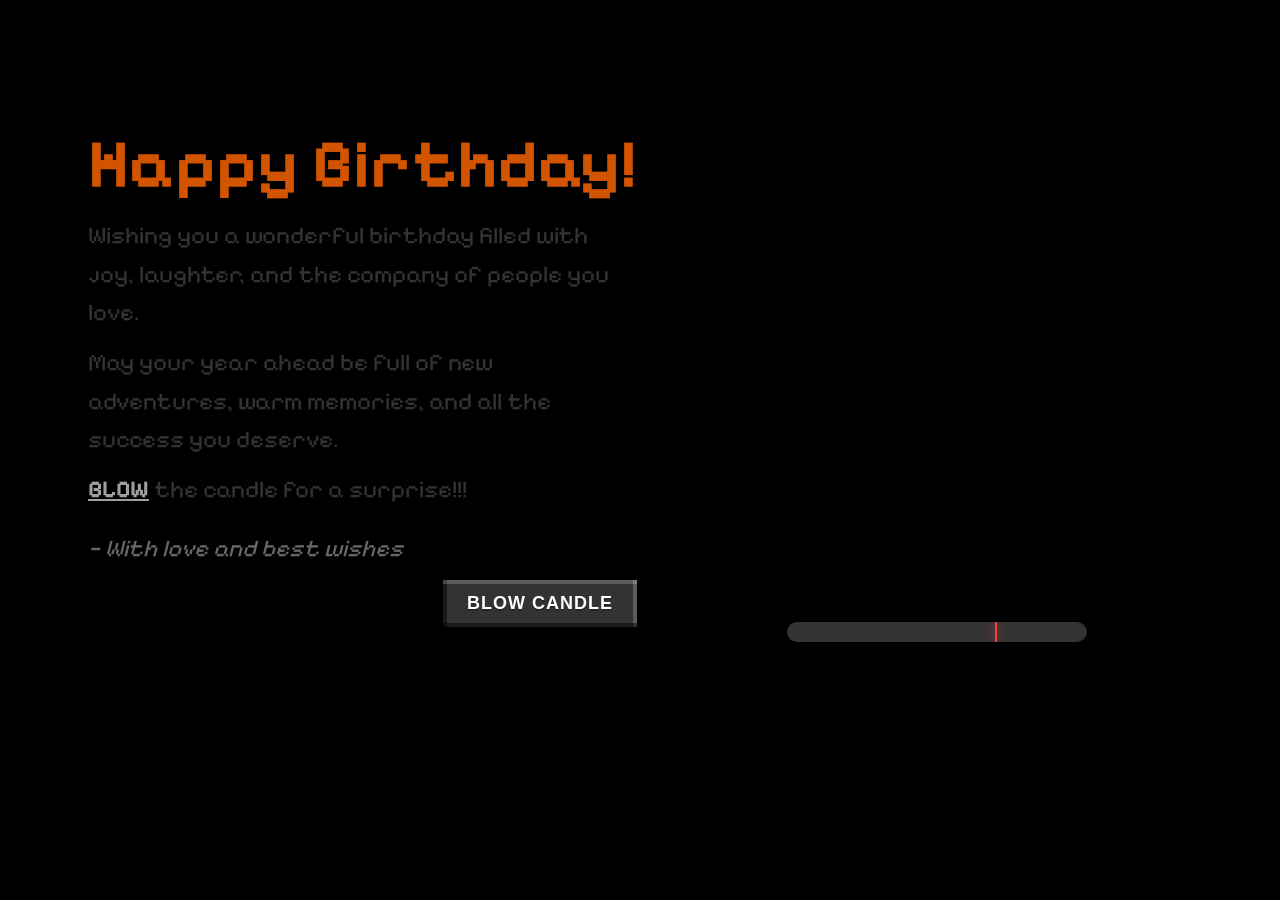
==== index.html @ cc9d5274 "Rename birthdayindex.html to index.html trying something" ====
<!DOCTYPE html>
<html lang="en">
<head>
	<meta charset="utf-8" />
	<meta name="viewport" content="width=device-width, initial-scale=1" />
	<link rel="preconnect" href="https://fonts.googleapis.com">
	<link rel="preconnect" href="https://fonts.gstatic.com" crossorigin>
	<link href="https://fonts.googleapis.com/css2?family=Pixelify+Sans:wght@400..700&display=swap" rel="stylesheet">
	<title>Happy Birthday!</title>
	<link rel="stylesheet" href="main.css" />
</head>
<body>
	<div class="container">
		<div class="text">
			<h1>Happy Birthday!</h1>
			<p>Wishing you a wonderful birthday filled with joy, laughter, and the company of people you love.</p>
			<p>May your year ahead be full of new adventures, warm memories, and all the success you deserve.</p>
			<p><u>BLOW</u> the candle for a surprise!!!</p>
			<p class="signature">— With love and best wishes</p>
			<div class="controls">
				<button id="startButton" onclick="startMeasuringVolume()">Blow Candle</button>
			</div>
		</div>
		<div class="video">
			<video id="video" width="510" height="510" autoplay muted loop>
				<source src="cake base looping.mp4" type="video/mp4" />
				Your browser does not support the video tag.		
			</video>
		    <div class="volume-meter">
            	<div class="volume-bar" id="volumeBar"></div>
            	<div class="threshold-line"></div>
        	</div>
		</div>
	</div>
	<script src="function.js"></script>
</body>
</html>
---- main.css ----
html, body { 
	align-items: center;
}
	
body {
	font-family: "Pixelify Sans", sans-serif;
	background: #fff8f0;
	color: #333;		
	padding: 80px;
	background-color: black;
}
	
/* Container aligned to the left of the page */
.container {
	display: flex;
	align-items: center;
	gap: 45px;
}
	
.text {
	align-items: center;
}
	
h1 {
	font-size: 4.25rem;
	margin: 0 0 12px 0;
	color: #d35400;
}
	
p { 
	margin: 0 0 12px 0; font-size: 1.5rem; line-height: 1.6; 
}

u {
	font-weight: bold;
	color: #A0A0A0;
}
.signature { 
	margin-top: 20px; color: #666; font-style: italic; 
}

.controls {
	text-align: right;
}

.video {
	pointer-events: none;
	gap: 20px;
}

.volume-meter {
    width: 300px;
    height: 20px;
    background: rgba(255, 255, 255, 0.2);
    border-radius: 10px;
    margin: 20px auto;
    overflow: hidden;
    position: relative;
}

.volume-bar {
    height: 100%;
    background: linear-gradient(90deg, #4ade80 0%, #22c55e 50%, #16a34a 100%);
    width: 0%;
    transition: width 0.1s;
    border-radius: 10px;
}

.threshold-line {
    position: absolute;
    right: 30%;
    top: 0;
    width: 2px;
    height: 100%;
    background: #ef4444;
    box-shadow: 0 0 10px #ef4444;
}

/* From Uiverse.io by adamgiebl */ 
button {
  padding: 10px 40px;
  font-size: 18px;
  background-color: #333;
  color: #fff;
  text-shadow: 0 2px 0 rgb(0 0 0 / 25%);
  display: inline-flex;
  align-items: center;
  justify-content: center;
  position: relative;
  border: 0;
  z-index: 1;
  user-select: none;
  cursor: pointer;
  text-transform: uppercase;
  letter-spacing: 1px;
  white-space: unset;
  padding: .8rem 1.5rem;
  text-decoration: none;
  font-weight: 900;
  transition: all 0.7s cubic-bezier(0,.8,.26,.99);
}

button:before {
  position: absolute;
  pointer-events: none;
  top: 0;
  left: 0;
  display: block;
  width: 100%;
  height: 100%;
  content: '';
  transition: .7s cubic-bezier(0,.8,.26,.99);
  z-index: -1;
  background-color: #333!important;
  box-shadow: 0 -4px rgb(0 0 0 / 50%) inset, 0 4px rgb(255 255 255 / 20%) inset, -4px 0 rgb(255 255 255 / 20%) inset, 4px 0 rgb(0 0 0 / 50%) inset;
}

button:after {
  position: absolute;
  pointer-events: none;
  top: 0;
  left: 0;
  display: block;
  width: 100%;
  height: 100%;
  content: '';
  box-shadow: 0 4px 0 0 rgb(0 0 0 / 15%);
  transition: .7s cubic-bezier(0,.8,.26,.99);
}

button:hover:before {
  box-shadow: 0 -4px rgb(0 0 0 / 50%) inset, 0 4px rgb(255 255 255 / 20%) inset, -4px 0 rgb(255 255 255 / 20%) inset, 4px 0 rgb(0 0 0 / 50%) inset;
}

button:hover:after {
  box-shadow: 0 4px 0 0 rgb(0 0 0 / 15%);
}

button:active {
  transform: translateY(4px);
}

button:active:after {
  box-shadow: 0 0px 0 0 rgb(0 0 0 / 15%);
}


@media (max-width: 680px) {
	.container { flex-direction: column; }
	.cake img { max-width: 100%; width: auto; }
}
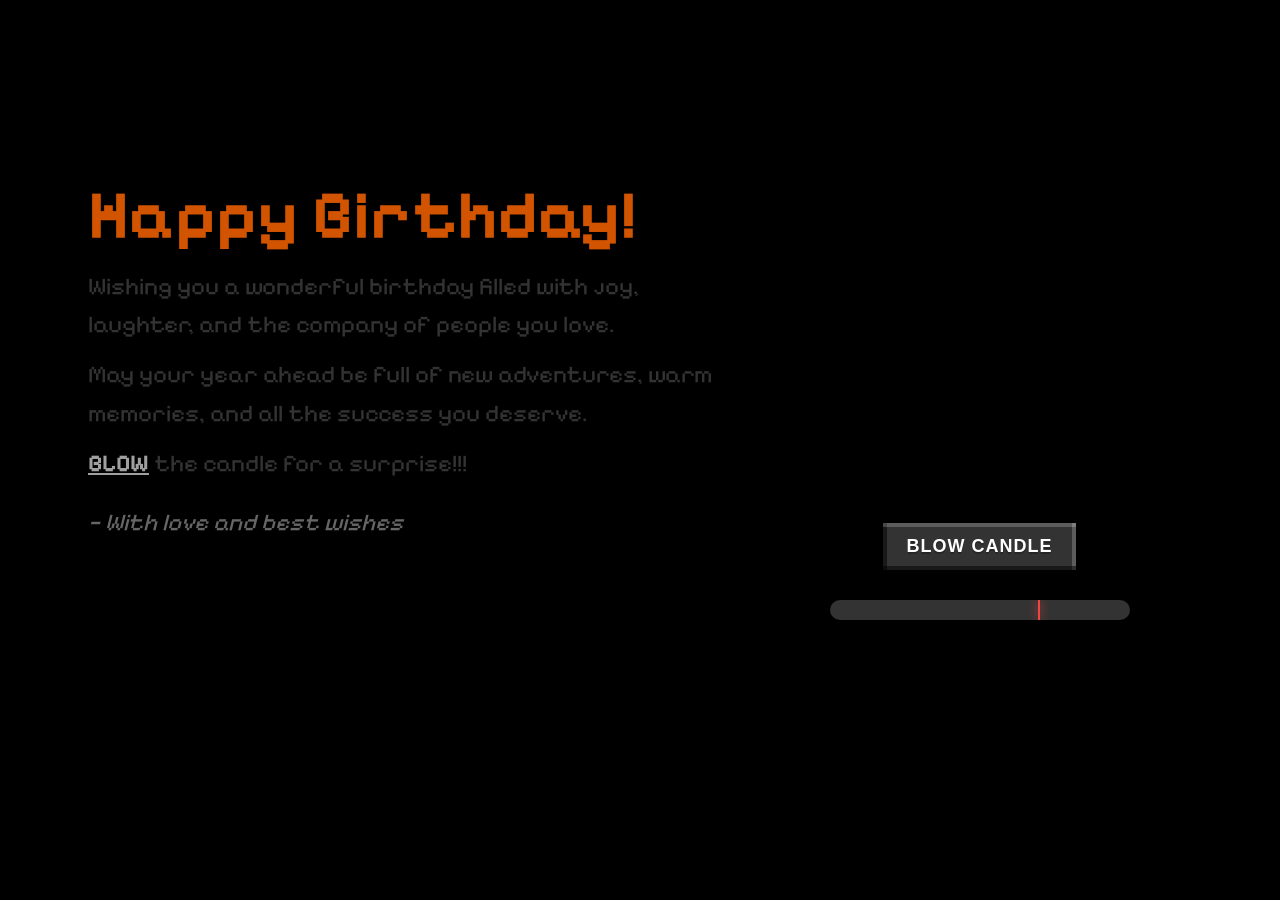
==== commit 97435036: "Adjust video dimensions and reintroduce" ====
--- a/index.html
+++ b/index.html
@@ -1,4 +1,3 @@
-
 <!DOCTYPE html>
 <html lang="en">
 <head>
@@ -18,15 +17,15 @@
 			<p>May your year ahead be full of new adventures, warm memories, and all the success you deserve.</p>
 			<p><u>BLOW</u> the candle for a surprise!!!</p>
 			<p class="signature">— With love and best wishes</p>
+		</div>
+		<div class="video">
+			<video id="video" width="425" height="425" autoplay muted loop>
+				<source src="cake base looping.mp4" type="video/mp4" />
+				Your browser does not support the video tag.		
+			</video>
 			<div class="controls">
 				<button id="startButton" onclick="startMeasuringVolume()">Blow Candle</button>
 			</div>
-		</div>
-		<div class="video">
-			<video id="video" width="510" height="510" autoplay muted loop>
-				<source src="cake base looping.mp4" type="video/mp4" />
-				Your browser does not support the video tag.		
-			</video>
 		    <div class="volume-meter">
             	<div class="volume-bar" id="volumeBar"></div>
             	<div class="threshold-line"></div>
@@ -36,4 +35,3 @@
 	<script src="function.js"></script>
 </body>
 </html>
-
--- a/main.css
+++ b/main.css
@@ -40,12 +40,18 @@
 }
 
 .controls {
-	text-align: right;
+	text-align: center;
+	column-gap: 20px;
+}
+
+.video video{
+	pointer-events: none;
 }
 
 .video {
-	pointer-events: none;
-	gap: 20px;
+  display: flex;
+  flex-direction: column;
+	gap: 10px;
 }
 
 .volume-meter {
@@ -146,6 +152,16 @@
 
 
 @media (max-width: 680px) {
+  .body { padding: 20px; }
+  .video  {
+    column-gap: 20px;
+    align-items: center;
+  }
 	.container { flex-direction: column; }
 	.cake img { max-width: 100%; width: auto; }
-}+}
+
+@media (max-width: 680px) {
+	.container { flex-direction: column; }
+	.cake img { max-width: 100%; width: auto; }
+}
